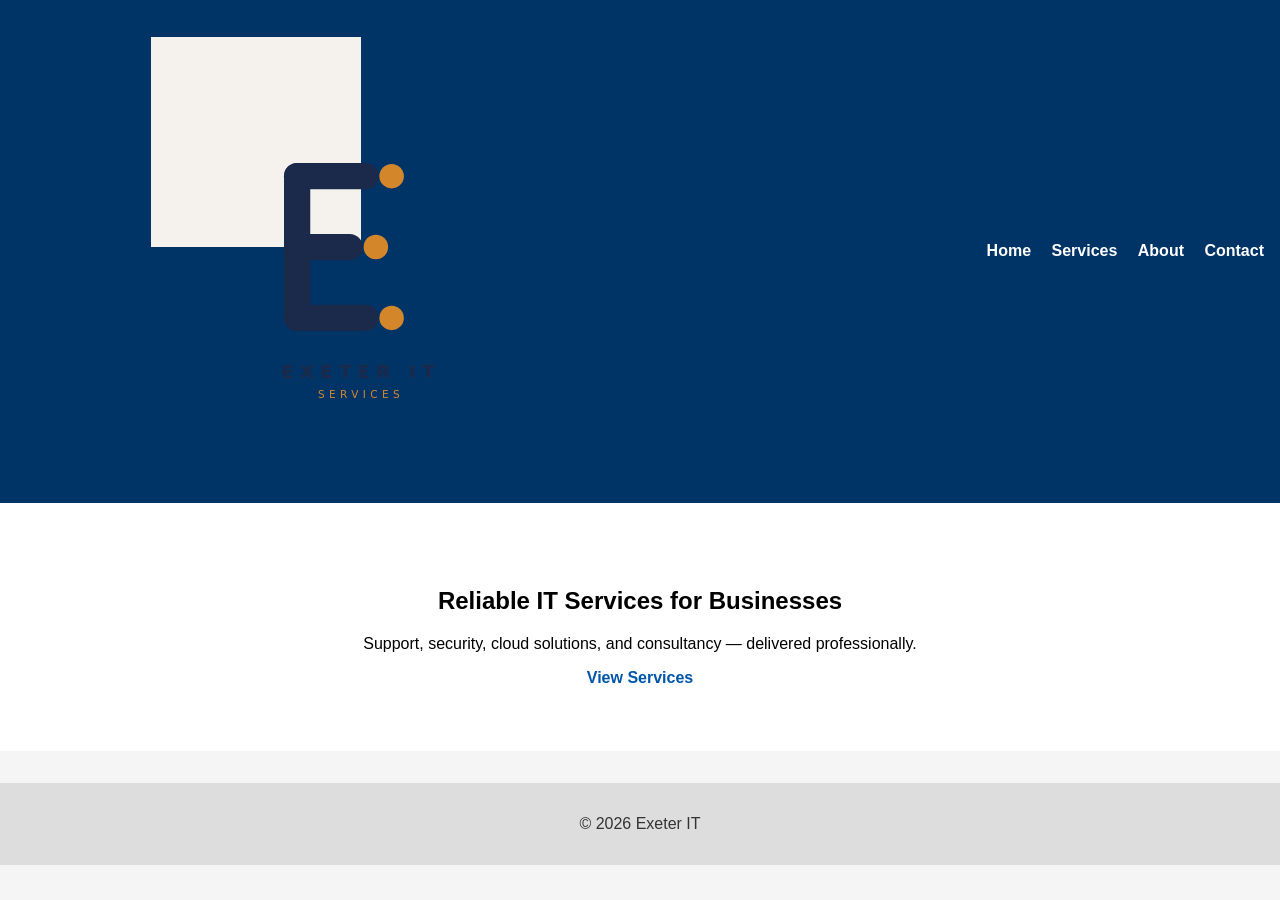
==== index.html @ 7d34067a "Update index.html" ====
<!DOCTYPE html>
<html lang="en">
<head>
  <meta charset="UTF-8">
  <title>Exeter IT | Professional IT Services</title>
  <link rel="stylesheet" href="css/style.css">
</head>
<body>
<header>
  <h1>
    <svg viewBox="0 0 240 480" width="480" height="420" xmlns="http://www.w3.org/2000/svg" role="img" aria-label="Exeter IT Services logo">

  <rect width="240" height="240" fill="#F5F2EE" />

  <!-- E mark -->
  <rect x="152" y="144" width="30" height="192" rx="15" fill="#1B2A4A" />
  <rect x="152" y="144" width="108" height="30" rx="15" fill="#1B2A4A" />
  <rect x="152" y="225" width="90"  height="30" rx="15" fill="#1B2A4A" />
  <rect x="152" y="306" width="108" height="30" rx="15" fill="#1B2A4A" />

  <!-- Amber dots -->
  <circle cx="275" cy="159" r="14" fill="#D4872A" />
  <circle cx="257" cy="240" r="14" fill="#D4872A" />
  <circle cx="275" cy="321" r="14" fill="#D4872A" />

  <!-- Wordmark -->
  <text x="240" y="390" text-anchor="middle" font-family="system-ui, -apple-system, sans-serif" font-weight="700" font-size="21" letter-spacing="7" fill="#1B2A4A">EXETER IT</text>
  <text x="240" y="413" text-anchor="middle" font-family="system-ui, -apple-system, sans-serif" font-weight="400" font-size="12" letter-spacing="5" fill="#D4872A">SERVICES</text>

</svg>
  </h1>
  <nav>
    <a href="index.html">Home</a>
    <a href="services.html">Services</a>
    <a href="about.html">About</a>
    <a href="contact.html">Contact</a>
  </nav>
</header>

<section class="hero">
  <h2>Reliable IT Services for Businesses</h2>
  <p>Support, security, cloud solutions, and consultancy — delivered professionally.</p>
  <a class="btn" href="services.html">View Services</a>
</section>

<footer>
  <p>© 2026 Exeter IT</p>
</footer>
</body>
</html>
---- css/style.css ----
body {
  margin: 0;
  font-family: Arial, sans-serif;
  background: #f5f5f5;
  color: #333;
}

header {
  background: #003366;
  color: white;
  padding: 1em;
  display: flex;
  justify-content: space-between;
  align-items: center;
}

nav a {
  padding-top: 10px;
  padding-bottom: 10px;
  display: inline-block;
  color: white;
  margin-left: 1em;
  text-decoration: none;
  font-weight: bold;
}

.hero {
  background: white;
  color: black;
  padding: 4em 2em;
  text-align: center;
}

.btn {
  background: white;
  color: #0055aa;
  padding: 0.7em 1.2em;
  border-radius: 5px;
  text-decoration: none;
  font-weight: bold;
}

main {
  padding: 2em;
}

.service-list li {
  background: white;
  padding: 1em;
  margin-bottom: 1em;
  border-radius: 5px;
}

.contact-form input,
.contact-form textarea {
  width: 100%;
  padding: 0.5em;
  margin-top: 0.3em;
  margin-bottom: 1em;
}

button {
  background: #003366;
  color: white;
  padding: 0.7em 1.2em;
  border: none;
  border-radius: 5px;
  cursor: pointer;
}

footer {
  background: #ddd;
  text-align: center;
  padding: 1em;
  margin-top: 2em;
}
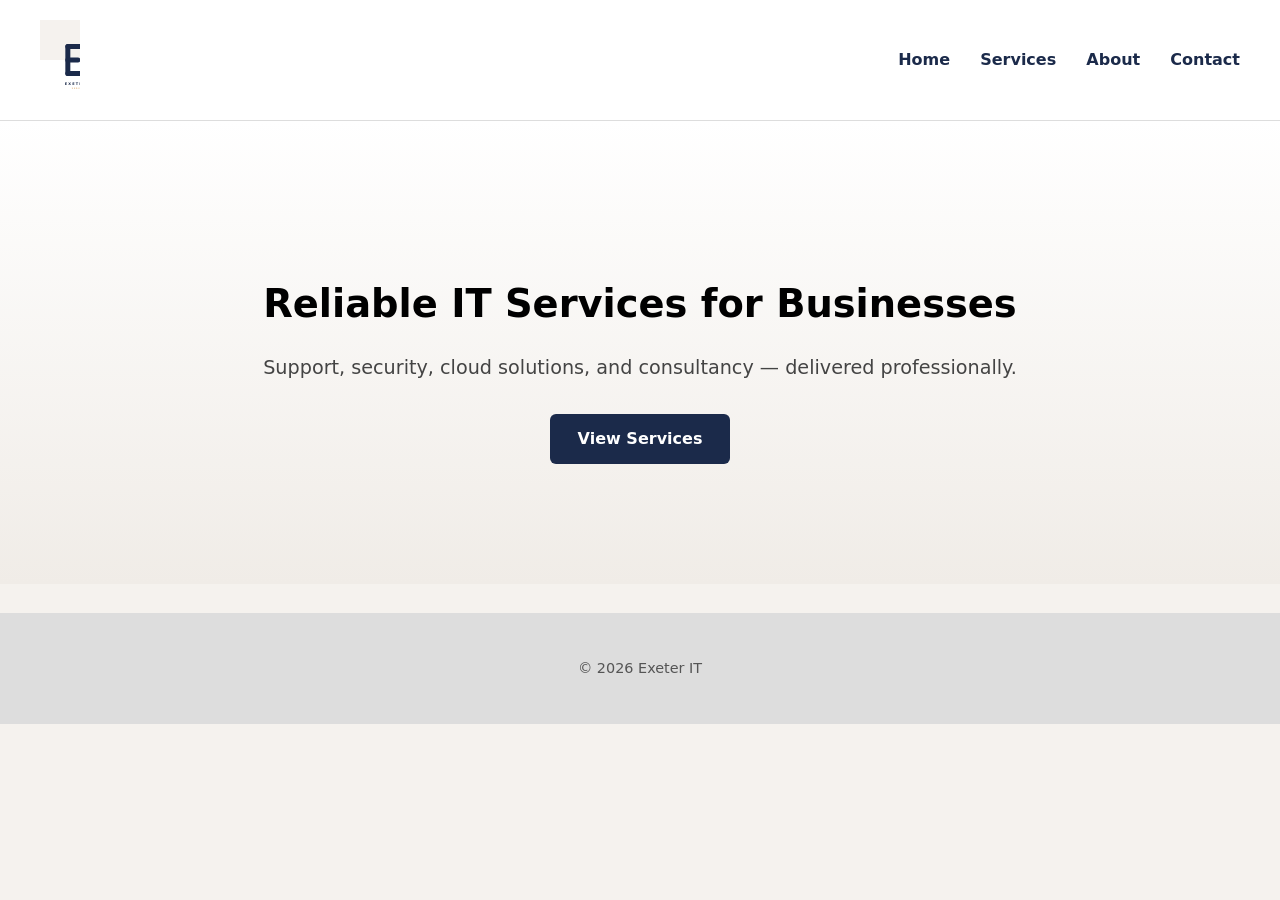
==== commit 71a15d22: "Update index.html" ====
--- a/index.html
+++ b/index.html
@@ -1,50 +1,130 @@
 <!DOCTYPE html>
 <html lang="en">
 <head>
-  <meta charset="UTF-8">
-  <title>Exeter IT | Professional IT Services</title>
-  <link rel="stylesheet" href="css/style.css">
+    <meta charset="UTF-8">
+    <title>Exeter IT | Professional IT Services</title>
+    <link rel="stylesheet" href="css/style.css">
+
+    <!-- Professional baseline styling -->
+    <style>
+        body {
+            margin: 0;
+            font-family: system-ui, -apple-system, sans-serif;
+            color: #1B2A4A;
+            background: #F5F2EE;
+            line-height: 1.6;
+        }
+
+        header {
+            display: flex;
+            align-items: center;
+            justify-content: space-between;
+            padding: 20px 40px;
+            background: white;
+            border-bottom: 1px solid #ddd;
+        }
+
+        header h1 {
+            margin: 0;
+            display: flex;
+            align-items: center;
+        }
+
+        header svg {
+            height: 80px; /* Reduced from 420px → professional scale */
+            width: auto;
+        }
+
+        nav a {
+            margin-left: 25px;
+            text-decoration: none;
+            font-weight: 600;
+            color: #1B2A4A;
+            transition: 0.2s;
+        }
+
+        nav a:hover {
+            color: #D4872A;
+        }
+
+        .hero {
+            text-align: center;
+            padding: 120px 40px;
+            background: linear-gradient(to bottom, #ffffff, #f0ece7);
+        }
+
+        .hero h2 {
+            font-size: 2.4rem;
+            margin-bottom: 10px;
+        }
+
+        .hero p {
+            font-size: 1.2rem;
+            margin-bottom: 30px;
+            color: #444;
+        }
+
+        .btn {
+            display: inline-block;
+            padding: 12px 28px;
+            background: #1B2A4A;
+            color: white;
+            text-decoration: none;
+            border-radius: 6px;
+            font-weight: 600;
+            transition: 0.2s;
+        }
+
+        .btn:hover {
+            background: #D4872A;
+        }
+
+        footer {
+            text-align: center;
+            padding: 30px;
+            font-size: 0.9rem;
+            color: #555;
+        }
+    </style>
 </head>
+
 <body>
+
 <header>
-  <h1>
-    <svg viewBox="0 0 240 480" width="480" height="420" xmlns="http://www.w3.org/2000/svg" role="img" aria-label="Exeter IT Services logo">
+    <h1>
+        <!-- Your original SVG logo (scaled professionally) -->
+        <!-- Source: index.html tab content  -->
+        <svg viewBox="0 0 240 480" xmlns="http://www.w3.org/2000/svg" role="img" aria-label="Exeter IT Services logo">
+            <rect width="240" height="240" fill="#F5F2EE" />
+            <rect x="152" y="144" width="30" height="192" rx="15" fill="#1B2A4A" />
+            <rect x="152" y="144" width="108" height="30" rx="15" fill="#1B2A4A" />
+            <rect x="152" y="225" width="90" height="30" rx="15" fill="#1B2A4A" />
+            <rect x="152" y="306" width="108" height="30" rx="15" fill="#1B2A4A" />
+            <circle cx="275" cy="159" r="14" fill="#D4872A" />
+            <circle cx="257" cy="240" r="14" fill="#D4872A" />
+            <circle cx="275" cy="321" r="14" fill="#D4872A" />
+            <text x="240" y="390" text-anchor="middle" font-weight="700" font-size="21" letter-spacing="7" fill="#1B2A4A">EXETER IT</text>
+            <text x="240" y="413" text-anchor="middle" font-weight="400" font-size="12" letter-spacing="5" fill="#D4872A">SERVICES</text>
+        </svg>
+    </h1>
 
-  <rect width="240" height="240" fill="#F5F2EE" />
-
-  <!-- E mark -->
-  <rect x="152" y="144" width="30" height="192" rx="15" fill="#1B2A4A" />
-  <rect x="152" y="144" width="108" height="30" rx="15" fill="#1B2A4A" />
-  <rect x="152" y="225" width="90"  height="30" rx="15" fill="#1B2A4A" />
-  <rect x="152" y="306" width="108" height="30" rx="15" fill="#1B2A4A" />
-
-  <!-- Amber dots -->
-  <circle cx="275" cy="159" r="14" fill="#D4872A" />
-  <circle cx="257" cy="240" r="14" fill="#D4872A" />
-  <circle cx="275" cy="321" r="14" fill="#D4872A" />
-
-  <!-- Wordmark -->
-  <text x="240" y="390" text-anchor="middle" font-family="system-ui, -apple-system, sans-serif" font-weight="700" font-size="21" letter-spacing="7" fill="#1B2A4A">EXETER IT</text>
-  <text x="240" y="413" text-anchor="middle" font-family="system-ui, -apple-system, sans-serif" font-weight="400" font-size="12" letter-spacing="5" fill="#D4872A">SERVICES</text>
-
-</svg>
-  </h1>
-  <nav>
-    <a href="index.html">Home</a>
-    <a href="services.html">Services</a>
-    <a href="about.html">About</a>
-    <a href="contact.html">Contact</a>
-  </nav>
+    <nav>
+        <a href="index.html">Home</a>
+        <a href="services.html">Services</a>
+        <a href="about.html">About</a>
+        <a href="contact.html">Contact</a>
+    </nav>
 </header>
 
 <section class="hero">
-  <h2>Reliable IT Services for Businesses</h2>
-  <p>Support, security, cloud solutions, and consultancy — delivered professionally.</p>
-  <a class="btn" href="services.html">View Services</a>
+    <h2>Reliable IT Services for Businesses</h2>
+    <p>Support, security, cloud solutions, and consultancy — delivered professionally.</p>
+    <a class="btn" href="services.html">View Services</a>
 </section>
 
 <footer>
-  <p>© 2026 Exeter IT</p>
+    <p>© 2026 Exeter IT</p>
 </footer>
+
 </body>
 </html>
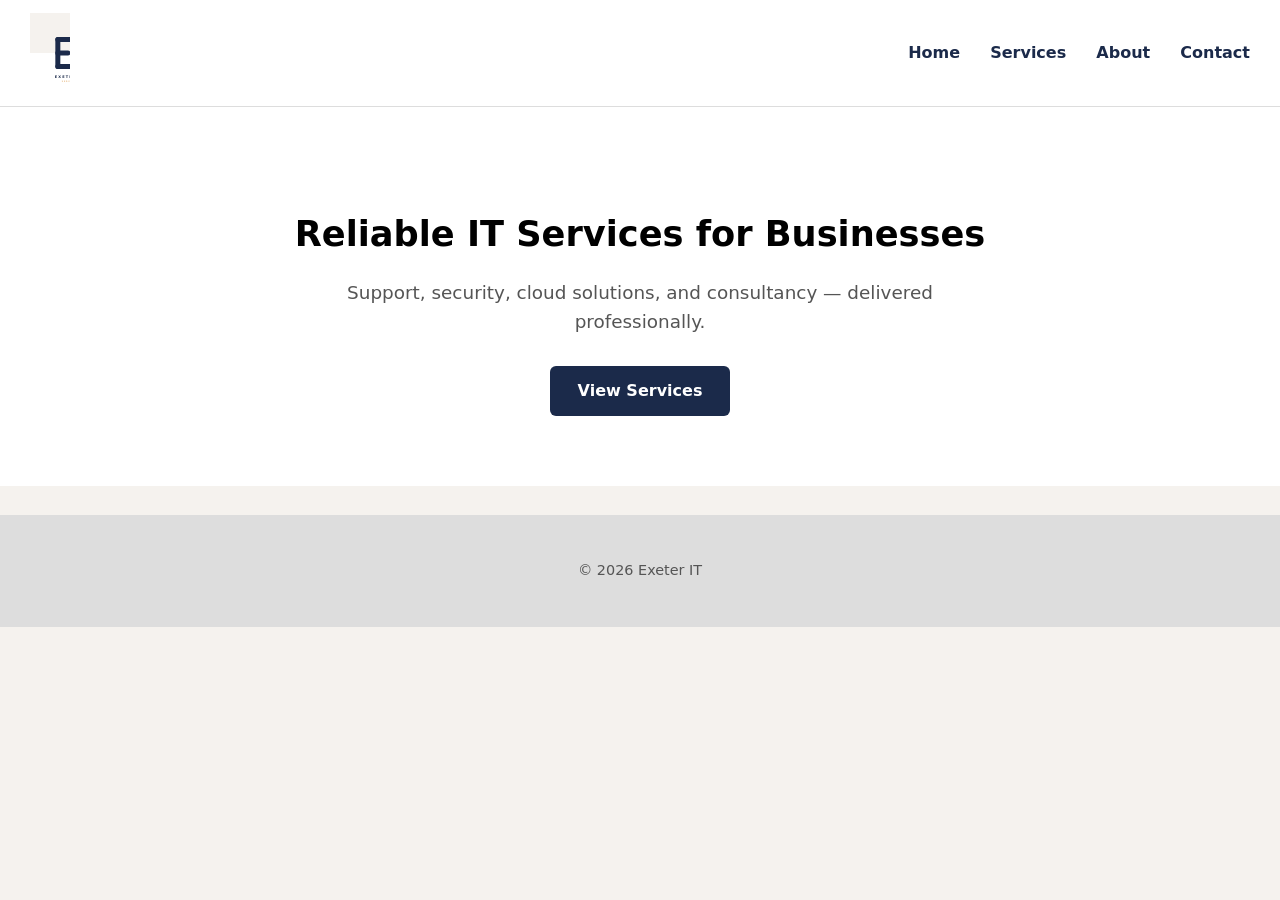
==== commit 88a32f3a: "Update index.html" ====
--- a/index.html
+++ b/index.html
@@ -19,7 +19,7 @@
             display: flex;
             align-items: center;
             justify-content: space-between;
-            padding: 20px 40px;
+            padding: 13px 30px;
             background: white;
             border-bottom: 1px solid #ddd;
         }
@@ -47,22 +47,27 @@
             color: #D4872A;
         }
 
-        .hero {
-            text-align: center;
-            padding: 120px 40px;
-            background: linear-gradient(to bottom, #ffffff, #f0ece7);
-        }
+   .hero {
+    text-align: center;
+    padding: 70px 30px;
+    background: #ffffff;
+}
 
-        .hero h2 {
-            font-size: 2.4rem;
-            margin-bottom: 10px;
-        }
+.hero h2 {
+    font-size: 2.2rem;
+    margin-bottom: 15px;
+}
 
-        .hero p {
-            font-size: 1.2rem;
-            margin-bottom: 30px;
-            color: #444;
-        }
+.hero p {
+    font-size: 1.15rem;
+    max-width: 600px;
+    margin: 0 auto 30px;
+    color: #555;
+}
+
+
+            
+        
 
         .btn {
             display: inline-block;
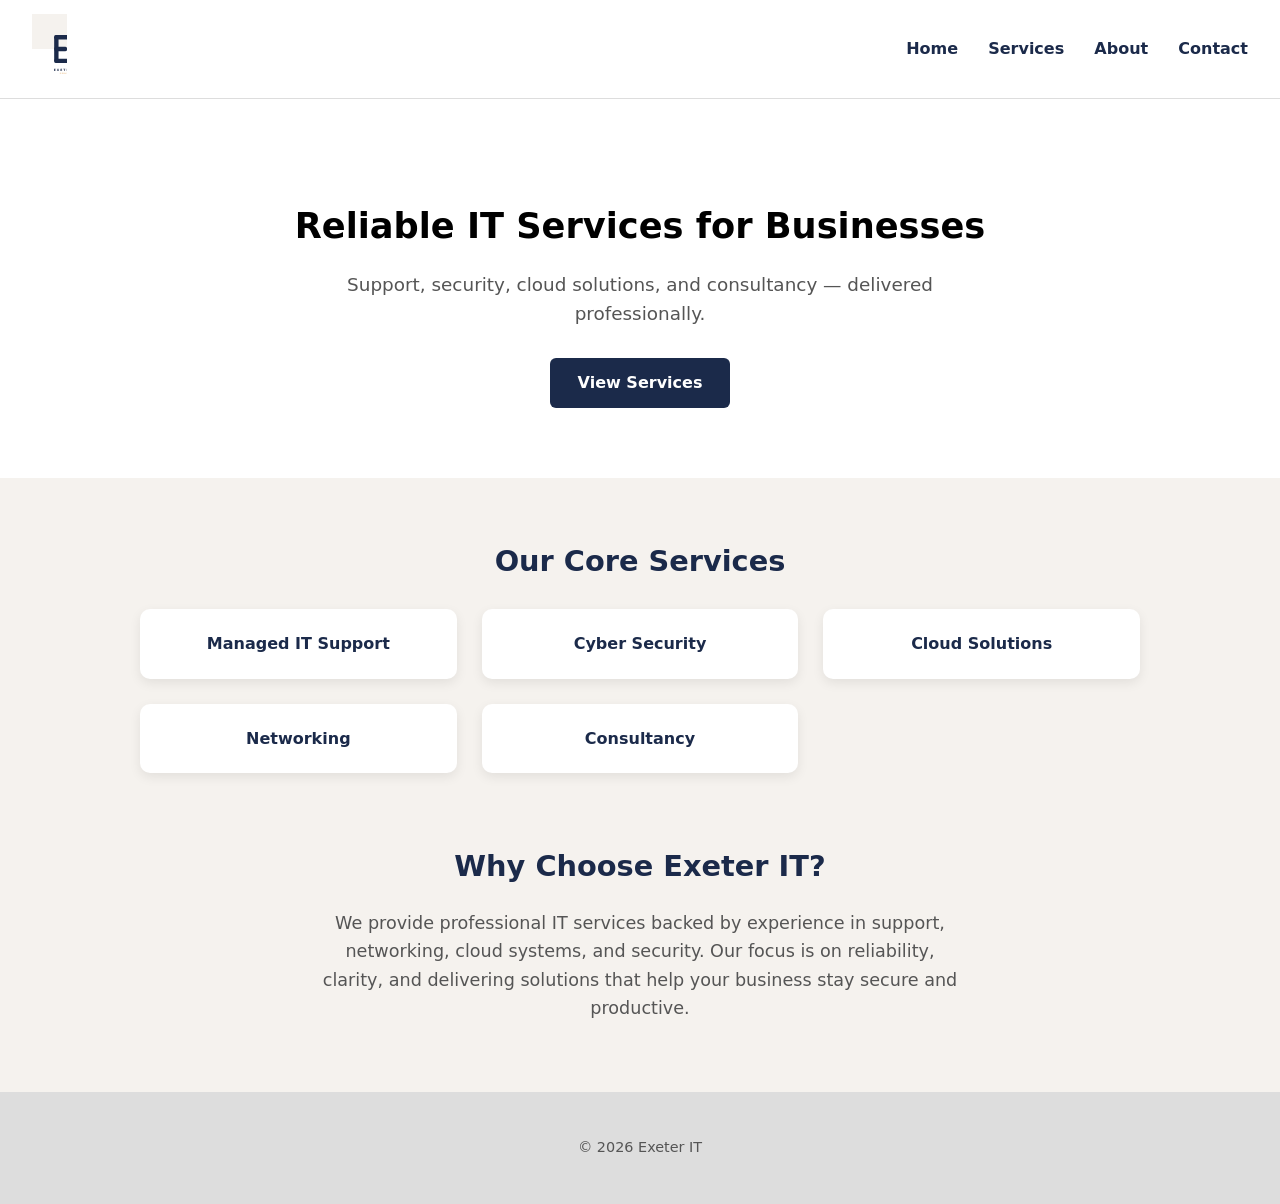
==== commit 51c229ef: "Update index.html" ====
--- a/index.html
+++ b/index.html
@@ -5,7 +5,6 @@
     <title>Exeter IT | Professional IT Services</title>
     <link rel="stylesheet" href="css/style.css">
 
-    <!-- Professional baseline styling -->
     <style>
         body {
             margin: 0;
@@ -19,7 +18,7 @@
             display: flex;
             align-items: center;
             justify-content: space-between;
-            padding: 13px 30px;
+            padding: 14px 32px;
             background: white;
             border-bottom: 1px solid #ddd;
         }
@@ -31,7 +30,7 @@
         }
 
         header svg {
-            height: 80px; /* Reduced from 420px → professional scale */
+            height: 70px;
             width: auto;
         }
 
@@ -47,27 +46,24 @@
             color: #D4872A;
         }
 
-   .hero {
-    text-align: center;
-    padding: 70px 30px;
-    background: #ffffff;
-}
-
-.hero h2 {
-    font-size: 2.2rem;
-    margin-bottom: 15px;
-}
-
-.hero p {
-    font-size: 1.15rem;
-    max-width: 600px;
-    margin: 0 auto 30px;
-    color: #555;
-}
-
-
-            
-        
+        /* HERO */
+        .hero {
+            text-align: center;
+            padding: 70px 30px;
+            background: #ffffff;
+        }
+
+        .hero h2 {
+            font-size: 2.2rem;
+            margin-bottom: 15px;
+        }
+
+        .hero p {
+            font-size: 1.15rem;
+            max-width: 600px;
+            margin: 0 auto 30px;
+            color: #555;
+        }
 
         .btn {
             display: inline-block;
@@ -84,6 +80,60 @@
             background: #D4872A;
         }
 
+        /* SERVICES PREVIEW */
+        .services-preview {
+            max-width: 1000px;
+            margin: 60px auto;
+            padding: 0 20px;
+        }
+
+        .services-preview h3 {
+            text-align: center;
+            font-size: 1.8rem;
+            margin-bottom: 25px;
+        }
+
+        .preview-grid {
+            display: grid;
+            grid-template-columns: repeat(auto-fit, minmax(240px, 1fr));
+            gap: 25px;
+        }
+
+        .preview-card {
+            background: white;
+            padding: 22px;
+            border-radius: 10px;
+            text-align: center;
+            font-weight: 600;
+            box-shadow: 0 4px 12px rgba(0,0,0,0.08);
+            transition: 0.2s;
+        }
+
+        .preview-card:hover {
+            transform: translateY(-4px);
+            box-shadow: 0 6px 18px rgba(0,0,0,0.12);
+        }
+
+        /* WHY CHOOSE US */
+        .why {
+            max-width: 900px;
+            margin: 70px auto;
+            padding: 0 20px;
+            text-align: center;
+        }
+
+        .why h3 {
+            font-size: 1.8rem;
+            margin-bottom: 20px;
+        }
+
+        .why p {
+            font-size: 1.1rem;
+            color: #555;
+            max-width: 650px;
+            margin: 0 auto;
+        }
+
         footer {
             text-align: center;
             padding: 30px;
@@ -97,8 +147,7 @@
 
 <header>
     <h1>
-        <!-- Your original SVG logo (scaled professionally) -->
-        <!-- Source: index.html tab content  -->
+        <!-- Your original SVG logo from the tab -->
         <svg viewBox="0 0 240 480" xmlns="http://www.w3.org/2000/svg" role="img" aria-label="Exeter IT Services logo">
             <rect width="240" height="240" fill="#F5F2EE" />
             <rect x="152" y="144" width="30" height="192" rx="15" fill="#1B2A4A" />
@@ -127,6 +176,25 @@
     <a class="btn" href="services.html">View Services</a>
 </section>
 
+<section class="services-preview">
+    <h3>Our Core Services</h3>
+    <div class="preview-grid">
+        <div class="preview-card">Managed IT Support</div>
+        <div class="preview-card">Cyber Security</div>
+        <div class="preview-card">Cloud Solutions</div>
+        <div class="preview-card">Networking</div>
+        <div class="preview-card">Consultancy</div>
+    </div>
+</section>
+
+<section class="why">
+    <h3>Why Choose Exeter IT?</h3>
+    <p>
+        We provide professional IT services backed by experience in support, networking, cloud systems, and security.
+        Our focus is on reliability, clarity, and delivering solutions that help your business stay secure and productive.
+    </p>
+</section>
+
 <footer>
     <p>© 2026 Exeter IT</p>
 </footer>
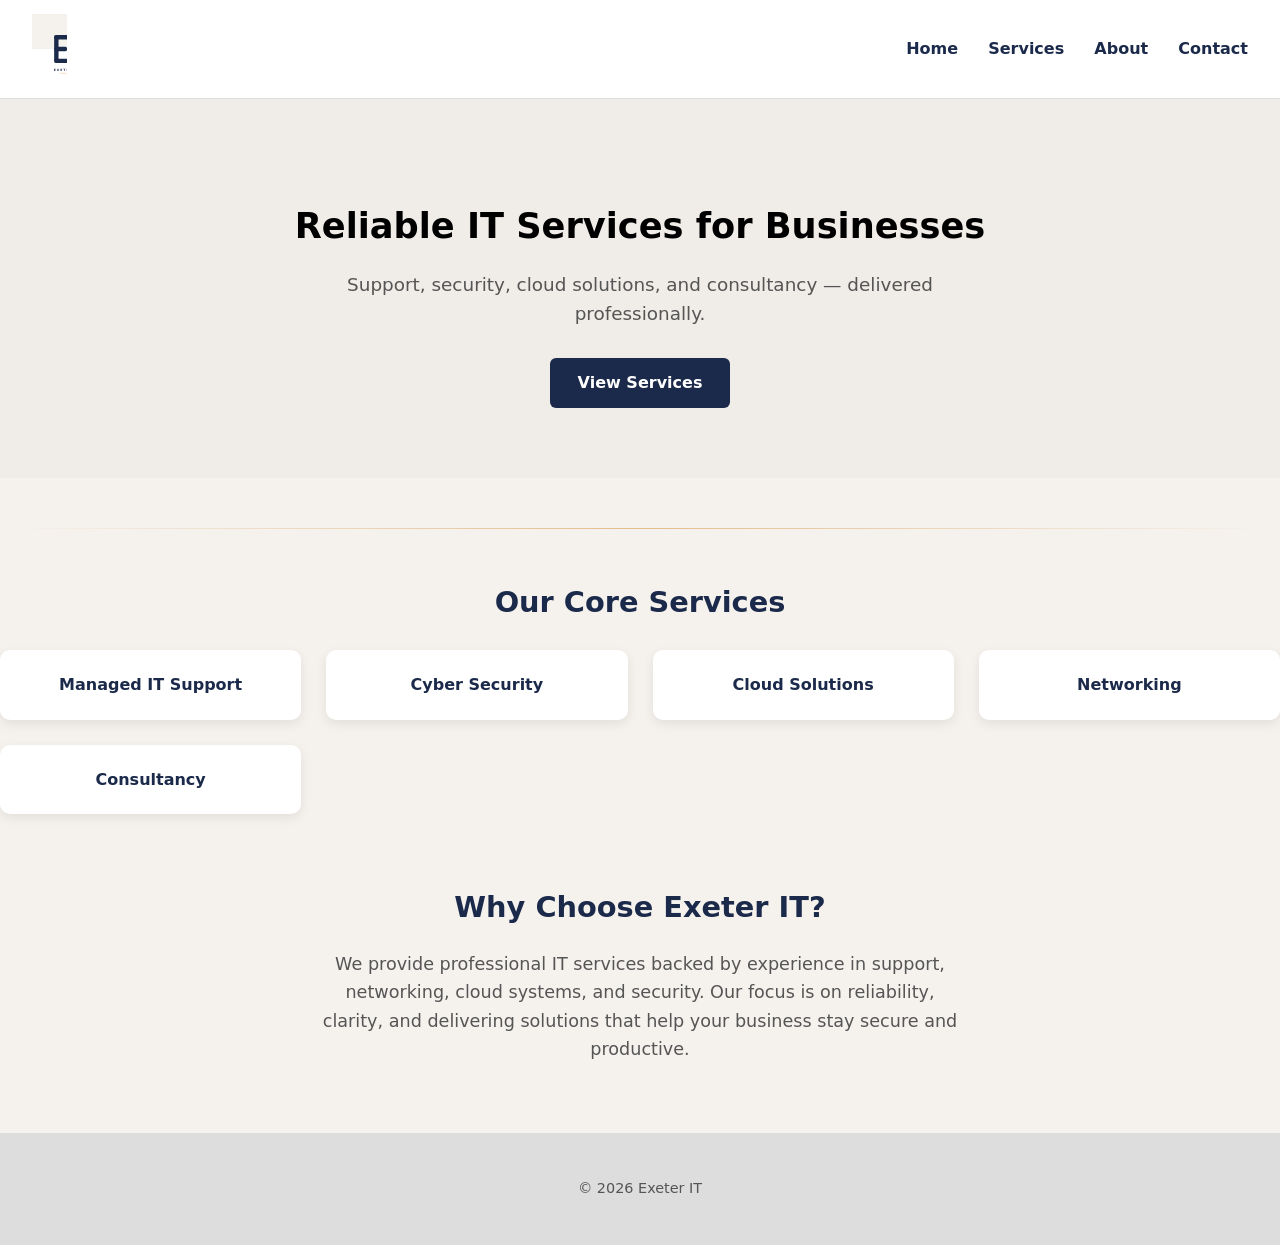
==== commit 1abfa09c: "Update index.html" ====
--- a/index.html
+++ b/index.html
@@ -47,11 +47,12 @@
         }
 
         /* HERO */
-        .hero {
-            text-align: center;
-            padding: 70px 30px;
-            background: #ffffff;
-        }
+       .hero {
+    text-align: center;
+    padding: 70px 30px;
+    background: #F0ECE7;
+}
+
 
         .hero h2 {
             font-size: 2.2rem;
@@ -81,11 +82,20 @@
         }
 
         /* SERVICES PREVIEW */
+        <div class="section-divider"></div>
+
         .services-preview {
             max-width: 1000px;
             margin: 60px auto;
             padding: 0 20px;
         }
+.section-divider {
+    height: 1px;
+    margin: 50px 0;
+    background: linear-gradient(to right, transparent, #D4872A, transparent);
+    opacity: 0.5;
+}
+
 
         .services-preview h3 {
             text-align: center;
@@ -175,7 +185,7 @@
     <p>Support, security, cloud solutions, and consultancy — delivered professionally.</p>
     <a class="btn" href="services.html">View Services</a>
 </section>
-
+<div class="section-divider"></div>
 <section class="services-preview">
     <h3>Our Core Services</h3>
     <div class="preview-grid">
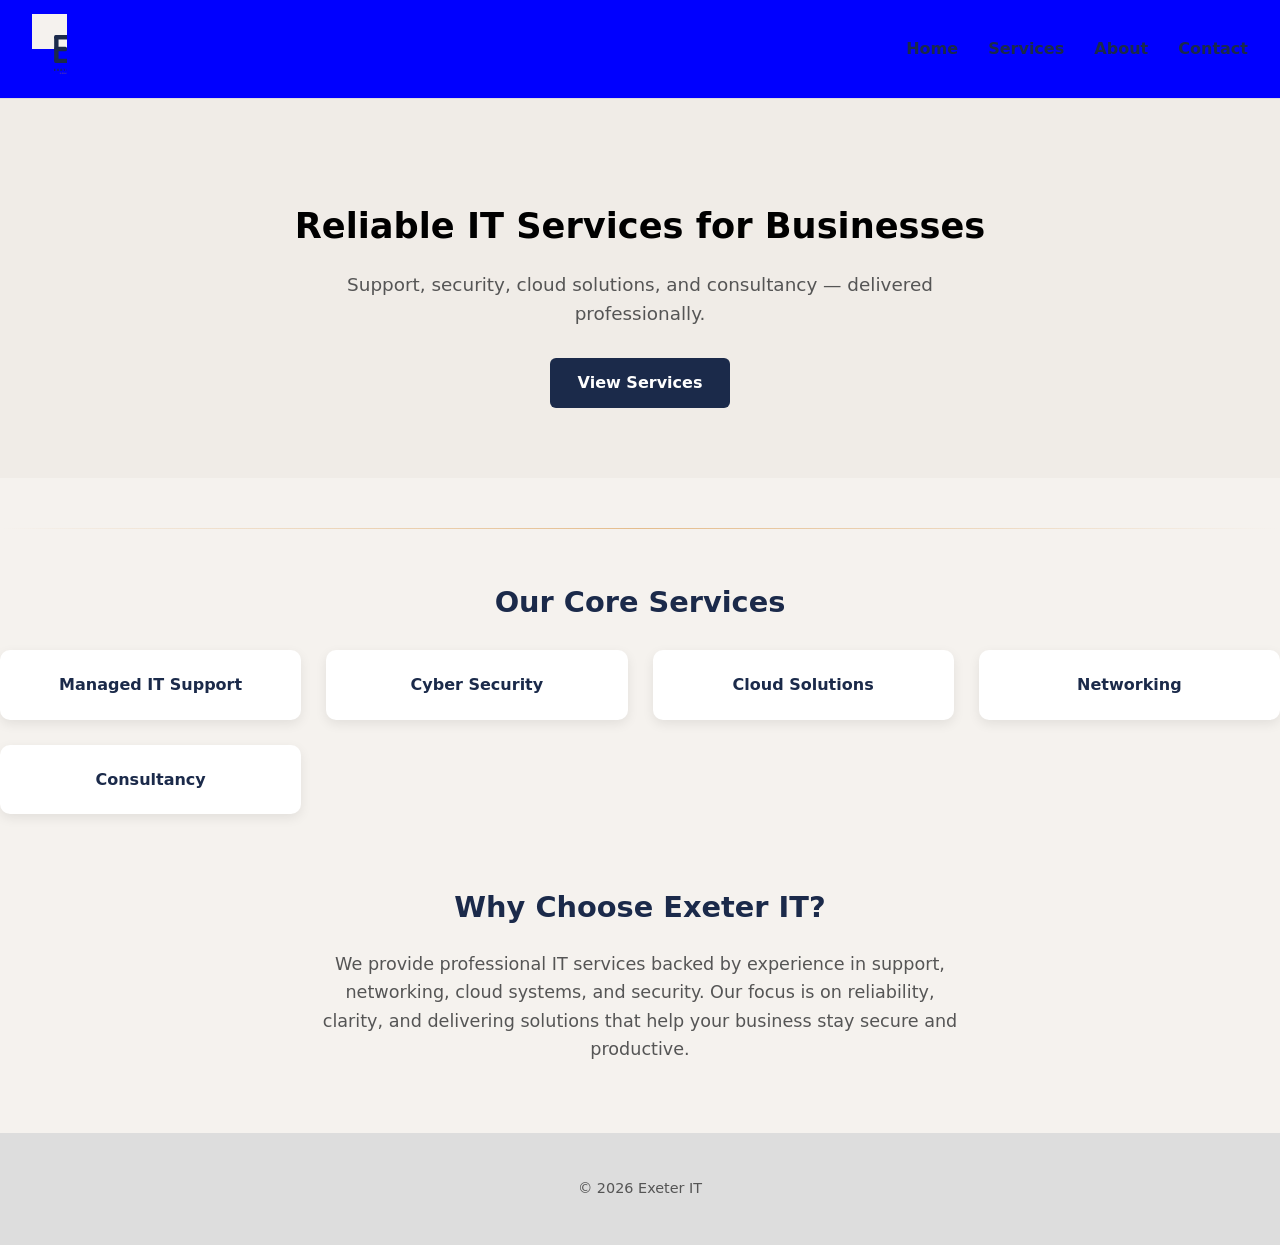
==== commit f81cd00d: "Update index.html" ====
--- a/index.html
+++ b/index.html
@@ -19,7 +19,7 @@
             align-items: center;
             justify-content: space-between;
             padding: 14px 32px;
-            background: white;
+            background: blue;
             border-bottom: 1px solid #ddd;
         }
 
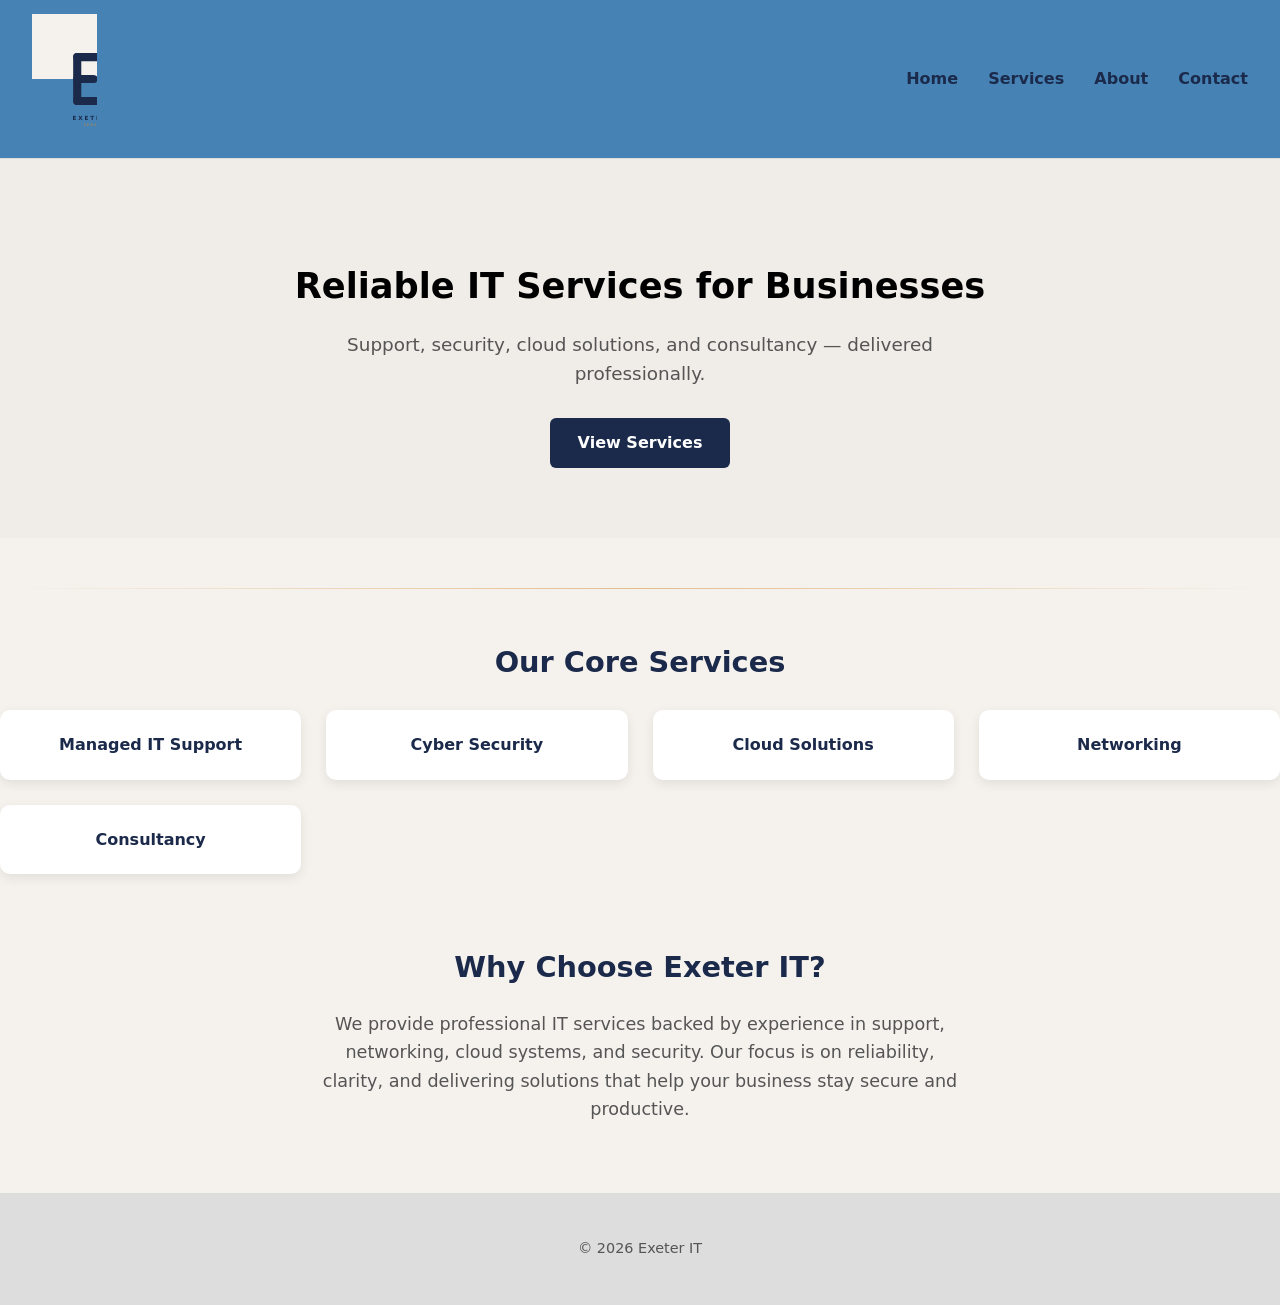
==== commit fa4bb3e1: "Update index.html" ====
--- a/index.html
+++ b/index.html
@@ -19,7 +19,7 @@
             align-items: center;
             justify-content: space-between;
             padding: 14px 32px;
-            background: blue;
+            background: steelblue;
             border-bottom: 1px solid #ddd;
         }
 
@@ -30,7 +30,7 @@
         }
 
         header svg {
-            height: 70px;
+            height: 130px;
             width: auto;
         }
 
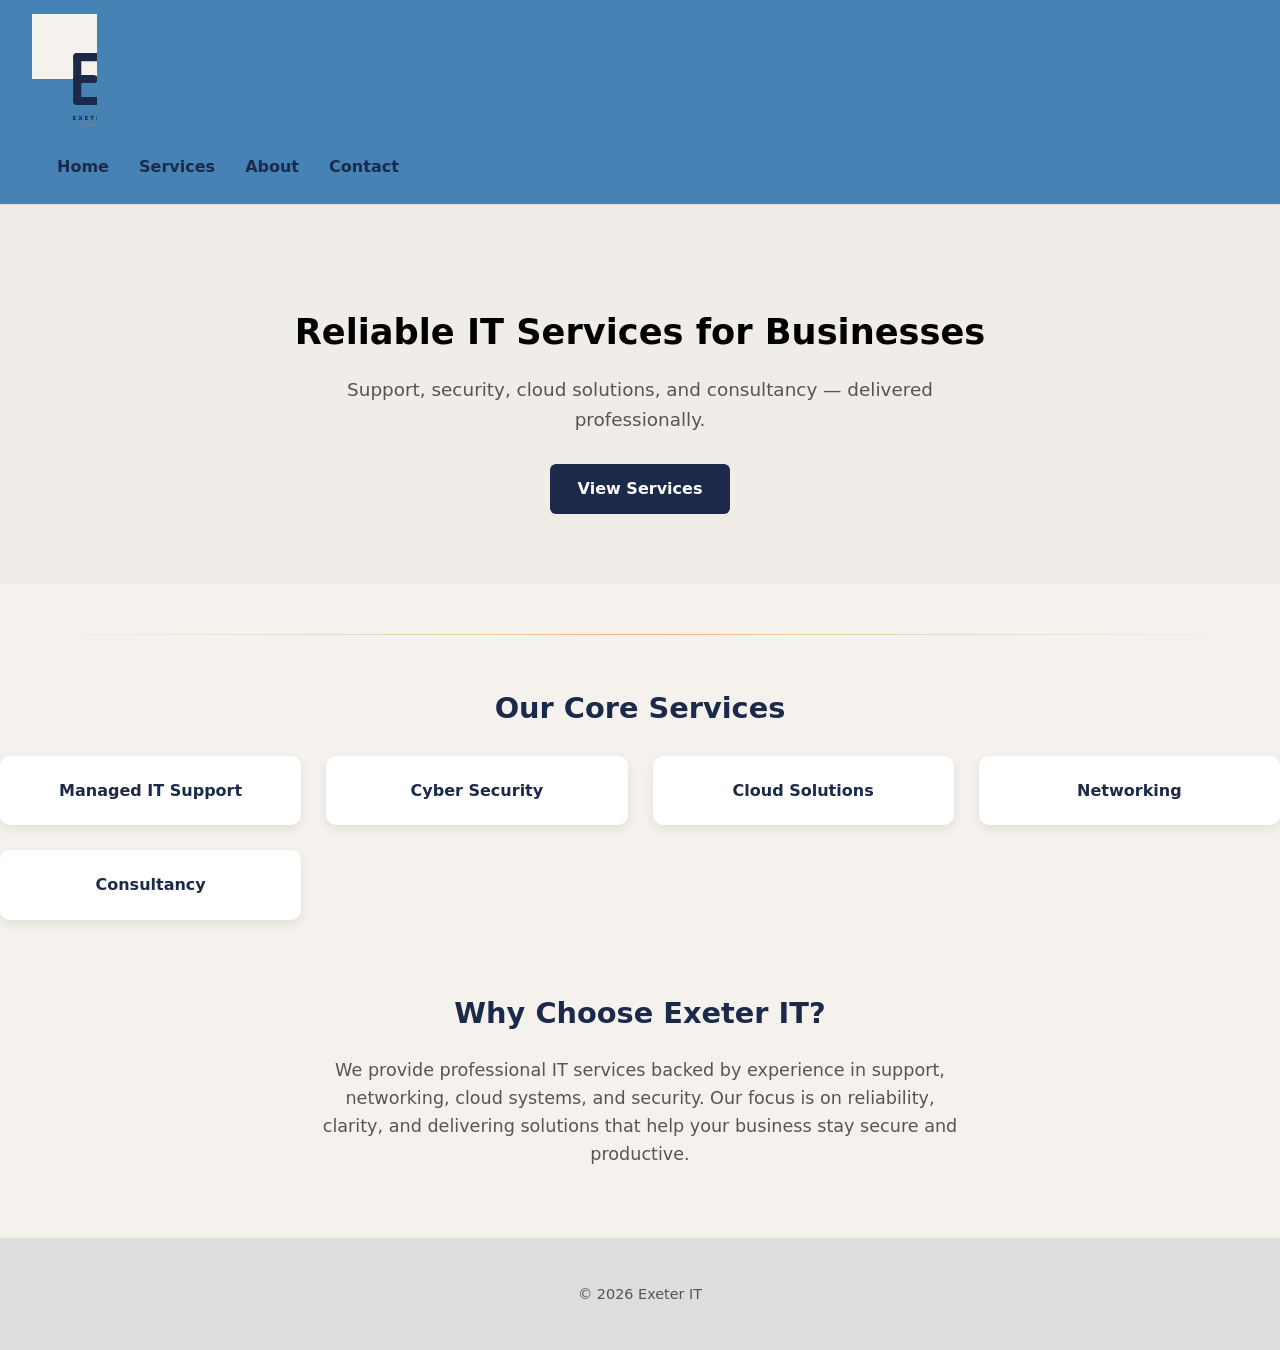
==== commit 926671e0: "Update index.html" ====
--- a/index.html
+++ b/index.html
@@ -15,7 +15,6 @@
         }
 
         header {
-            display: flex;
             align-items: center;
             justify-content: space-between;
             padding: 14px 32px;
--- a/css/style.css
+++ b/css/style.css
@@ -9,7 +9,6 @@
   background: #003366;
   color: white;
   padding: 1em;
-  display: flex;
   justify-content: space-between;
   align-items: center;
 }
